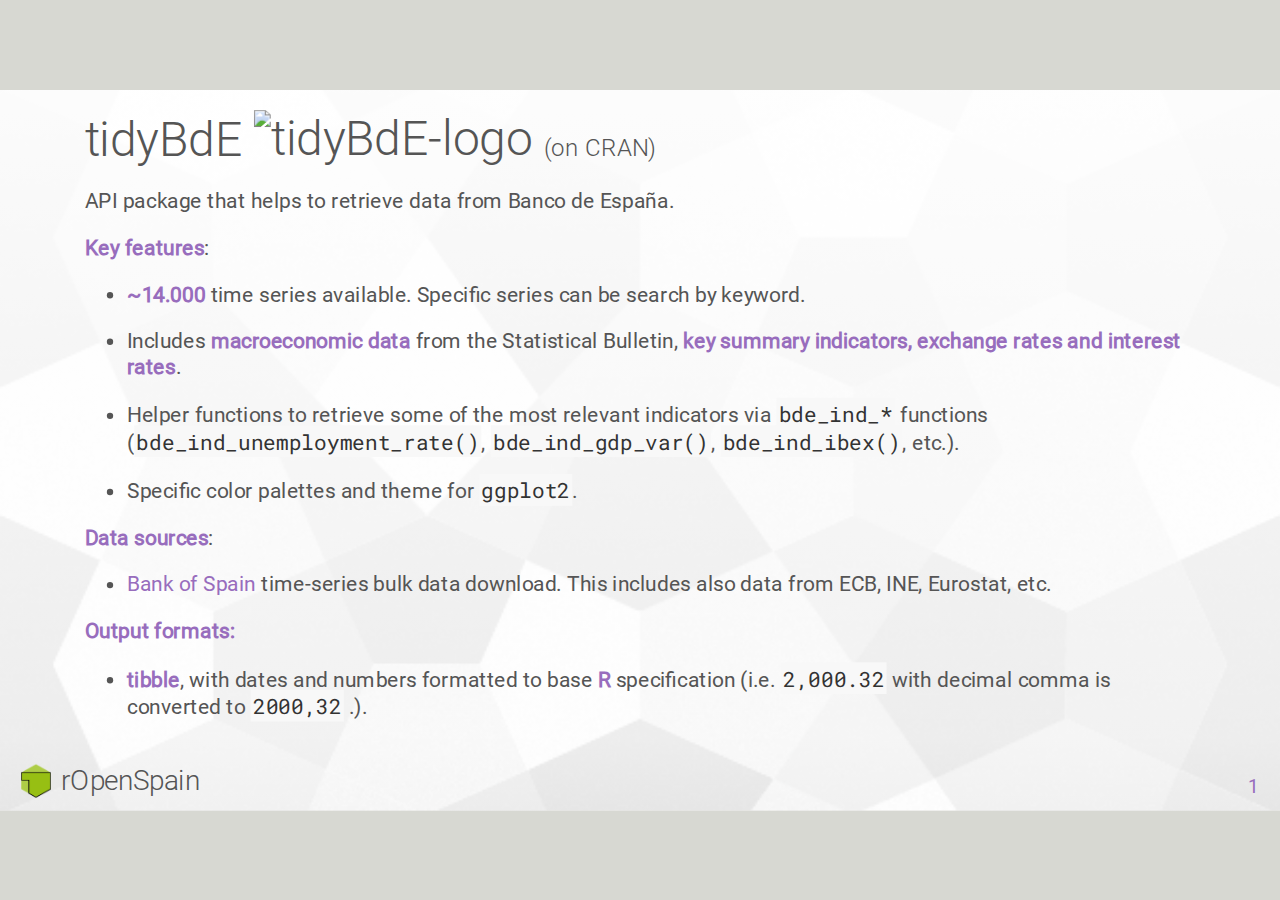
==== tidyBdE/index.html @ c5d60108 "Add tidyBdE and self-contain slides" ====
<!DOCTYPE html>
<html lang xml:lang>
  <head>
    <title>tidyBdE</title>
    <meta charset="utf-8" />
    <meta name="author" content="Diego Hernangómez" />
    <script>// Pandoc 2.9 adds attributes on both header and div. We remove the former (to
// be compatible with the behavior of Pandoc < 2.8).
document.addEventListener('DOMContentLoaded', function(e) {
  var hs = document.querySelectorAll("div.section[class*='level'] > :first-child");
  var i, h, a;
  for (i = 0; i < hs.length; i++) {
    h = hs[i];
    if (!/^h[1-6]$/i.test(h.tagName)) continue;  // it should be a header h1-h6
    a = h.attributes;
    while (a.length > 0) h.removeAttribute(a[0].name);
  }
});
</script>
    <style type="text/css">a, a > code {
color: rgb(249, 38, 114);
text-decoration: none;
}
.footnote {
position: absolute;
bottom: 3em;
padding-right: 4em;
font-size: 90%;
}
.remark-code-line-highlighted { background-color: #ffff88; }
.inverse {
background-color: #272822;
color: #d6d6d6;
text-shadow: 0 0 20px #333;
}
.inverse h1, .inverse h2, .inverse h3 {
color: #f3f3f3;
}

.left-column {
color: #777;
width: 20%;
height: 92%;
float: left;
}
.left-column h2:last-of-type, .left-column h3:last-child {
color: #000;
}
.right-column {
width: 75%;
float: right;
padding-top: 1em;
}
.pull-left {
float: left;
width: 47%;
}
.pull-right {
float: right;
width: 47%;
}
.pull-right + * {
clear: both;
}
img, video, iframe {
max-width: 100%;
}
blockquote {
border-left: solid 5px lightgray;
padding-left: 1em;
}
.remark-slide table {
margin: auto;
border-top: 1px solid #666;
border-bottom: 1px solid #666;
}
.remark-slide table thead th { border-bottom: 1px solid #ddd; }
th, td { padding: 5px; }
.remark-slide thead, .remark-slide tfoot, .remark-slide tr:nth-child(even) { background: #eee }
@page { margin: 0; }
@media print {
.remark-slide-scaler {
width: 100% !important;
height: 100% !important;
transform: scale(1) !important;
top: 0 !important;
left: 0 !important;
}
}
</style>
    <style type="text/css">
@font-face {
font-family: 'Roboto';
font-style: normal;
font-weight: 400;
font-display: swap;
src: url([data-uri]) format('truetype');
}
@font-face {
font-family: 'Roboto';
font-style: normal;
font-weight: 300;
font-display: swap;
src: url([data-uri]) format('truetype');
}
@font-face {
font-family: 'Roboto Mono';
font-style: normal;
font-weight: 400;
font-display: swap;
src: url([data-uri]) format('truetype');
}
:root {

--text-font-family: Roboto;
--text-font-is-google: 1;
--text-font-family-fallback: -apple-system, BlinkMacSystemFont, avenir next, avenir, helvetica neue, helvetica, Ubuntu, roboto, noto, segoe ui, arial;
--text-font-base: sans-serif;
--header-font-family: Roboto;
--header-font-is-google: 1;
--header-font-family-fallback: Georgia, serif;
--code-font-family: 'Roboto Mono';
--code-font-is-google: 1;
--base-font-size: 20px;
--text-font-size: 1rem;
--code-font-size: 0.7rem;
--code-inline-font-size: 1em;
--header-h1-font-size: 2.75rem;
--header-h2-font-size: 2.25rem;
--header-h3-font-size: 1.75rem;

--text-color: #555555;
--header-color: #555555;
--background-color: #FFFFFF;
--link-color: #986dbd;
--text-bold-color: #986dbd;
--code-highlight-color: rgba(255,255,0,0.5);
--inverse-text-color: #F4F0F8;
--inverse-background-color: #986dbd;
--inverse-header-color: #F4F0F8;
--inverse-link-color: #e1d5ec;
--title-slide-background-color: #986dbd;
--title-slide-text-color: #00000;
--header-background-color: #555555;
--header-background-text-color: #FFFFFF;
--base: #986dbd;
--white: #F4F0F8;
--black: #555555;
--bg-image: url([data-uri]);
}
html {
font-size: var(--base-font-size);
}
body {
font-family: var(--text-font-family), var(--text-font-family-fallback), var(--text-font-base);
font-weight: normal;
color: var(--text-color);
}
h1, h2, h3 {
font-family: var(--header-font-family), var(--header-font-family-fallback);
font-weight: 300;
color: var(--header-color);
margin-top: 0.5rem;
margin-bottom: 0.5rem;
}
.remark-slide-content {
background-color: var(--background-color);
background-image: linear-gradient(rgba(255, 255, 255, 0.9) 0%, rgba(255, 255, 255, 0.5) 90%, rgba(255, 255, 255, 0.3) 100%), var(--bg-image);
background-size: cover;
font-size: 1rem;
padding: 0.5em 4em 2.6em 4em;
width: 100%;
height: 100%;
}
.remark-slide-content h1 {
font-size: var(--header-h1-font-size);
}
.remark-slide-content h2 {
font-size: var(--header-h2-font-size);
}
.remark-slide-content h3 {
font-size: var(--header-h3-font-size);
}
.remark-code, .remark-inline-code {
font-family: var(--code-font-family), Menlo, Consolas, Monaco, Liberation Mono, Lucida Console, monospace;
}
.remark-code {
font-size: var(--code-font-size);
border: 1px solid #cccccc;
}
.remark-inline-code {
font-size: var(--code-inline-font-size);
color: #333;
background-color: #f8f8f8;
padding: 2px;
}
.remark-slide-number {
color: #986dbd;
opacity: 1;
font-size: 0.9rem;
}
strong {
font-weight: bold;
color: var(--text-bold-color);
}
a, a > code {
color: var(--link-color);
text-decoration: none;
}
.footnote {
position: absolute;
bottom: 60px;
padding-right: 4em;
font-size: 0.9em;
}
.remark-code-line-highlighted {
background-color: var(--code-highlight-color);
}
.inverse {
background-color: var(--inverse-background-color);
background-image: linear-gradient(rgba(152, 109, 189, 0.75), rgba(152, 109, 189, 0.9)), var(--bg-image);
background-size: cover;
color: var(--inverse-text-color);
text-shadow: none;
}
.inverse h1, .inverse h2, .inverse h3 {
color: var(--inverse-header-color);
}
.inverse a, .inverse a > code {
color: var(--inverse-link-color);
}
.end-slide {
background-color: #c8b1dc;
background-image: linear-gradient(rgba(200, 177, 220, 0.1), rgba(200, 177, 220, 0.3) 60%, rgba(200, 177, 220, 0.7)), var(--bg-image);
background-size: cover;
text-shadow: none;
color: black;
}
.end-slide .remark-slide-number {
display: none;
}
.end-slide .ros-footer {
display: none;
}
.title-slide, .title-slide h1, .title-slide h2, .title-slide h3 {
color: var(--title-slide-text-color);
}
.title-slide {
background-color: var(--title-slide-background-color);
background-image: var(--bg-image);
background-size: cover;
}
.title-slide h1 {
margin: 8.5rem 0 8.5rem 0;	}
.title-slide h2, .title-slide h3 {
text-align: left;
}
.title-slide h2{
font-size: 2rem;	}
.title-slide h3{
font-size: 1.1rem;	}
.title-slide .remark-slide-number {
display: none;
}

.left-column {
width: 20%;
height: 92%;
float: left;
}
.left-column h2, .left-column h3 {
color: #986dbd99;
}
.left-column h2:last-of-type, .left-column h3:last-child {
color: #986dbd;
}
.right-column {
width: 75%;
float: right;
padding-top: 1em;
}
.pull-left {
float: left;
width: 47%;
}
.pull-right {
float: right;
width: 47%;
}
.pull-right + * {
clear: both;
}
img, video, iframe {
max-width: 100%;
}
blockquote {
border-left: solid 5px #986dbd80;
padding-left: 1em;
}
.remark-slide table {
margin: auto;
border-top: 1px solid #666;
border-bottom: 1px solid #666;
}
.remark-slide table thead th {
border-bottom: 1px solid #ddd;
}
th, td {
padding: 5px;
}
.remark-slide thead, .remark-slide tfoot, .remark-slide tr:nth-child(even) {
background: #EAE1F1;
}
table.dataTable tbody {
background-color: var(--background-color);
color: var(--text-color);
}
table.dataTable.display tbody tr.odd {
background-color: var(--background-color);
}
table.dataTable.display tbody tr.even {
background-color: #EAE1F1;
}
table.dataTable.hover tbody tr:hover, table.dataTable.display tbody tr:hover {
background-color: rgba(255, 255, 255, 0.5);
}
.dataTables_wrapper .dataTables_length, .dataTables_wrapper .dataTables_filter, .dataTables_wrapper .dataTables_info, .dataTables_wrapper .dataTables_processing, .dataTables_wrapper .dataTables_paginate {
color: var(--text-color);
}
.dataTables_wrapper .dataTables_paginate .paginate_button {
color: var(--text-color) !important;
}

.remark-slide-content.header_background > h1 {
display: block;
position: absolute;
top: 0;
left: 0;
width: 100%;
background: var(--header-background-color);
color: var(--header-background-text-color);
padding: 2rem 64px 1.5rem 64px;
margin-top: 0;
box-sizing: border-box;
}
.remark-slide-content.header_background {
padding-top: 7rem;
}
@page { margin: 0; }
@media print {
.remark-slide-scaler {
width: 100% !important;
height: 100% !important;
transform: scale(1) !important;
top: 0 !important;
left: 0 !important;
}
}
.base {
color: var(--base);
}
.bg-base {
background-color: var(--base);
}
.white {
color: var(--white);
}
.bg-white {
background-color: var(--white);
}
.black {
color: var(--black);
}
.bg-black {
background-color: var(--black);
}

.title-slide {
background-color: white;
}
.title-slide .ros-footer {
display: none;
}
.inverse .remark-slide-number,
.inverse .ros-footer,
.inverse .ros-footer a {
color: white;	}
.ros-footer {
bottom: 12px;
opacity: .5;
position: absolute;
left: 20px;	color: #555555;
font-family: var(--text-font-family), var(--text-font-family-fallback), var(--text-font-base);
font-weight: 300;
font-size: 1.3rem;
opacity: 1;
}
.ros-footer a{
color: #555555;
}
.roslogo {
height: 32px;
margin-right: 10px;
vertical-align: middle;
margin-top: -4px;
}
</style>
  </head>
  <body>
    <textarea id="source">






## tidyBdE &lt;img src=&quot;https://ropenspain.github.io/tidyBdE/logo.png&quot; alt=&quot;tidyBdE-logo&quot; height=&quot;70&quot; style=&quot;margin-top: -10px;vertical-align: middle;&quot;&gt; &lt;span style=&quot;font-size: 50%;&quot;&gt;(on CRAN)&lt;/span&gt;

API package that helps to retrieve data from Banco de España.

**Key features**:

 - **~14.000** time series available. Specific series can be search by keyword.

- Includes **macroeconomic data** from the Statistical Bulletin, **key summary
indicators, exchange rates and interest rates**.

- Helper functions to retrieve some of the most relevant indicators via `bde_ind_*` functions
(`bde_ind_unemployment_rate()`, `bde_ind_gdp_var()`, `bde_ind_ibex()`, etc.).

- Specific color palettes and theme for `ggplot2`.

**Data sources**:

-  [Bank of Spain](https://www.bde.es/webbde/en/estadis/infoest/descarga_series_temporales.html) 
time-series bulk data download. This includes also data from ECB, INE, Eurostat, etc.
   

**Output formats:**
- **tibble**, with dates and numbers formatted to base **R** specification 
(i.e. `2,000.32` with decimal comma is converted to `2000,32` .).


---

## Quick demo


.pull-left[

```r
library(tidyBdE)
library(tidyverse)
euribor_month &lt;- bde_ind_euribor_12m_monthly() %&gt;%
  filter(Date &gt; &quot;2010-01-01&quot;)

ggplot(euribor_month, aes(Date, Euribor_12M_Monthly)) +
  geom_line(colour = bde_vivid_pal()(1)) +
  scale_y_continuous(
    labels = scales::number_format(suffix = &quot;%&quot;)
  ) +
  theme_bde() +
  labs(
    title = &quot;Euribor 12 months&quot;,
    subtitle = &quot;Monthly data&quot;,
    caption = &quot;Source: BdE&quot;
  )
```
]

.pull-right[
&lt;img src=&quot;data:image/png;base64,#index_files/figure-html/unnamed-chunk-1-1.png&quot; width=&quot;100%&quot; /&gt;
]
    </textarea>
<style data-target="print-only">@media screen {.remark-slide-container{display:block;}.remark-slide-scaler{box-shadow:none;}}</style>
<script src="data:application/javascript; charset=utf-8;base64,[base64]/[base64]/[base64]/[base64]/[base64]/[base64]/[base64]/KD86aHJ8XG57Mix9KD8hICkoPyFcMWJ1bGwgKVxuKnxccyokKS8saHRtbDovXiAqKD86Y29tbWVudHxjbG9zZWR8Y2xvc2luZykgKig/OlxuezIsfXxccyokKS8sZGVmOi9eICpcWyhbXlxdXSspXF06ICo8PyhbXlxzPl0rKT4/KD86ICtbIihdKFteXG5dKylbIildKT8gKig/OlxuK3wkKS8sdGFibGU6YyxwYXJhZ3JhcGg6L14oKD86W15cbl0rXG4/KD8haHJ8aGVhZGluZ3xsaGVhZGluZ3xibG9ja3F1b3RlfHRhZ3xkZWYpKSspXG4qLyx0ZXh0Oi9eW15cbl0rL307dS5idWxsZXQ9Lyg/OlsqKy1dfFxkK1wuKS8sdS5pdGVtPS9eKCAqKShidWxsKSBbXlxuXSooPzpcbig/IVwxYnVsbCApW15cbl0qKSovLHUuaXRlbT1vKHUuaXRlbSwiZ20iKSgvYnVsbC9nLHUuYnVsbGV0KSgpLHUubGlzdD1vKHUubGlzdCkoL2J1bGwvZyx1LmJ1bGxldCkoImhyIiwvXG4rKD89KD86ICpbLSpfXSl7Myx9ICooPzpcbit8JCkpLykoKSx1Ll90YWc9Iig/ISg/[base64]/[base64]/[base64]/Oi4qXHwuKig/OlxufCQpKSopXG4qLyx0YWJsZTovXiAqXHwoLispXG4gKlx8KCAqWy06XStbLXwgOl0qKVxuKCg/OiAqXHwuKig/[base64]/[base64]/[base64]/[base64]/[base64]/[base64]/LS0+fF48XC8/XHcrKD86IlteIl0qInwnW14nXSonfFteJyI+XSkqPz4vLGxpbms6L14hP1xbKGluc2lkZSlcXVwoaHJlZlwpLyxyZWZsaW5rOi9eIT9cWyhpbnNpZGUpXF1ccypcWyhbXlxdXSopXF0vLG5vbGluazovXiE/XFsoKD86XFtbXlxdXSpcXXxbXlxbXF1dKSopXF0vLHN0cm9uZzovXl9fKFtcc1xTXSs/KV9fKD8hXyl8XlwqXCooW1xzXFNdKz8pXCpcKig/IVwqKS8sZW06L15cYl8oKD86X198W1xzXFNdKSs/KV9cYnxeXCooKD86XCpcKnxbXHNcU10pKz8pXCooPyFcKikvLGNvZGU6L14oYCspXHMqKFtcc1xTXSo/W15gXSlccypcMSg/IWApLyxicjovXiB7Mix9XG4oPyFccyokKS8sZGVsOmMsdGV4dDovXltcc1xTXSs/KD89W1xcPCFcW18qYF18IHsyLH1cbnwkKS99O2guX2luc2lkZT0vKD86XFtbXlxdXSpcXXxbXlxbXF1dfFxdKD89W15cW10qXF0pKSovLGguX2hyZWY9L1xzKjw/KFtcc1xTXSo/KT4/[base64]/IV8pfF5cKlwqKD89XFMpKFtcc1xTXSo/XFMpXCpcKig/IVwqKS8sZW06L15fKD89XFMpKFtcc1xTXSo/XFMpXyg/IV8pfF5cKig/PVxTKShbXHNcU10qP1xTKVwqKD8hXCopL30pLGguZ2ZtPWQoe30saC5ub3JtYWwse2VzY2FwZTpvKGguZXNjYXBlKSgiXSkiLCJ+fF0pIikoKSx1cmw6L14oaHR0cHM/OlwvXC9bXlxzPF0rW148Liw6OyInKVxdXHNdKS8sZGVsOi9efn4oPz1cUykoW1xzXFNdKj9cUyl+fi8sdGV4dDpvKGgudGV4dCkoIl18Iiwifl18IikoInwiLCJ8aHR0cHM/[base64]/[base64]/ZTppKGUsITApKSsiXG48L2NvZGU+PC9wcmU+XG4iOiI8cHJlPjxjb2RlPiIrKGE/[base64]/[base64]/[base64]/[base64]/[base64]/[base64]/[base64]/ZVswXS5vZmZzZXQ8clswXS5vZmZzZXQ/[base64]/[base64]/[base64]/[base64]/IlxcLj8oIitlLmJlZ2luKyIpXFwuPyI6ZS5iZWdpbn0pLmNvbmNhdChbcy50ZXJtaW5hdG9yX2VuZCxzLmlsbGVnYWxdKS5tYXAodCkuZmlsdGVyKEJvb2xlYW4pO3MudGVybWluYXRvcnM9ZC5sZW5ndGg/[base64]/dFswXS50b0xvd2VyQ2FzZSgpOnRbMF07cmV0dXJuIGUua2V5d29yZHMuaGFzT3duUHJvcGVydHkoYSkmJmUua2V5d29yZHNbYV19ZnVuY3Rpb24gaChlLHQsYSxyKXt2YXIgcz1yPyIiOk4uY2xhc3NQcmVmaXgsbj0nPHNwYW4gY2xhc3M9IicrcyxpPWE/[base64]/[base64]/ZS5yZXBsYWNlKHgsZnVuY3Rpb24oZSx0KXtyZXR1cm4gTi51c2VCUiYmIlxuIj09PWU/Ijxicj4iOk4udGFiUmVwbGFjZT90LnJlcGxhY2UoL1x0L2csTi50YWJSZXBsYWNlKTp2b2lkIDB9KTplfWZ1bmN0aW9uIGgoZSx0LGEpe3ZhciByPXQ/[base64]/[base64]/KShcXGIwW3hYXVthLWZBLUYwLTldK3woXFxiXFxkKyhcXC5cXGQqKT98XFwuXFxkKykoW2VFXVstK10/XFxkKyk/[base64]/[base64]/XFx8IixyPSIoXFwtfFxcKyk/XFxkKyhcXC5cXGQrfFxcL1xcZCspPygoZHxlfGZ8bHxzfER8RXxGfEx8UykoXFwrfFxcLSk/XFxkKyk/[base64]/fFUpP0w/IicsZW5kOiciJyxpbGxlZ2FsOiJcXG4iLGNvbnRhaW5zOltlLkJBQ0tTTEFTSF9FU0NBUEVdfSx7YmVnaW46Jyh1OD98VSk/UiInLGVuZDonIicsY29udGFpbnM6W2UuQkFDS1NMQVNIX0VTQ0FQRV19LHtiZWdpbjoiJ1xcXFw/LiIsZW5kOiInIixpbGxlZ2FsOiIuIn1dfSxyPXtjbGFzc05hbWU6Im51bWJlciIsdmFyaWFudHM6W3tiZWdpbjoiXFxiKDBiWzAxJ19dKykifSx7YmVnaW46IlxcYihbXFxkJ19dKyhcXC5bXFxkJ19dKik/[base64]/KCIrYSsiKT8iLHM9IlxcdysiLG49dCsiIyIrcysiKFxcLiIrcysiKT8jKCIrYSsiKT8iLGk9IlxcYigiK24rInwiK3IrIikiLGw9IltBLVphLXpdKF8/[base64]/[base64]/[base64]/[base64]/fChzdGFydHM/[base64]/fHNoP3x1W3FoXT8pP2FkZCg4fDE2KT98dXNhZGE/OHwocXxzaD98dVtxaF0/KT8oYXN8c2EpeHxhbmR8YWRybD98c2JjfHJzW2JjXXxhc3J8YltseF0/[base64]/fG1vdnQ/fG12bnxtcmF8bWFyfG11bHxbdXNdbXVsbHxzbXVsW2J3dF1bYnRdfHNtdVthc11kfHNtbXVsfHNtbWxhfG1sYXx1bWxhYWx8c21sYWw/KFt3YnRdW2J0XXxkKXxtbHN8c21sc2w/W2RzXXxzbWN8c3ZjfHNldnxtaWEoW2J0XXsyfXxwaCk/fG1ycj9jMj98bWNycjI/fG1yc3xtc3J8b3JyfG9ybnxwa2godGJ8YnQpfHJiaXR8cmV2KDE2fHNoKT98c2VsfFtzdV1zYXQoMTYpP3xub3B8cG9wfHB1c2h8cmZlKFtpZF1bYWJdKT98c3RtKFtpZF1bYWJdKT98c3RyKGV4KT9bYmhkXT98KHFkPyk/c3VifChzaD98cXx1W3FoXT8pP3N1Yig4fDE2KXxbc3VdeHQoYT9ofGE/YigxNik/KXxzcnMoW2lkXVthYl0pP3xzd3BiP3xzd2l8c21pfHRzdHx0ZXF8d2ZlfHdmaXx5aWVsZCkoZXF8bmV8Y3N8Y2N8bWl8cGx8dnN8dmN8aGl8bHN8Z2V8bHR8Z3R8bGV8YWx8aHN8bG8pP1tzcHRyeF0/[base64]/IVsnXFxzXSkiLGVuZDoiKFxcbnsyfXwnKSIsY29udGFpbnM6W3tiZWdpbjoiXFxcXCdcXHciLHJlbGV2YW5jZTowfV0scmVsZXZhbmNlOjB9LHtjbGFzc05hbWU6ImVtcGhhc2lzIixiZWdpbjoiXyg/IVtfXFxzXSkiLGVuZDoiKFxcbnsyfXxfKSIscmVsZXZhbmNlOjB9LHtjbGFzc05hbWU6InN0cmluZyIsdmFyaWFudHM6W3tiZWdpbjoiYGAuKz8nJyJ9LHtiZWdpbjoiYC4rPycifV19LHtjbGFzc05hbWU6ImNvZGUiLGJlZ2luOiIoYC4rP2B8XFwrLis/[base64]/[base64]/[base64]/[base64]/IGNvbGw/IGxpc3Q/IHNldD8gaWZuPyBmbj8gYXNzb2NpYXRpdmU/IHNlcXVlbnRpYWw/IHNvcnRlZD8gY291bnRlZD8gcmV2ZXJzaWJsZT8gbnVtYmVyPyBkZWNpbWFsPyBjbGFzcz8gZGlzdGluY3Q/IGlzYT8gZmxvYXQ/IHJhdGlvbmFsPyByZWR1Y2VkPyByYXRpbz8gb2RkPyBldmVuPyBjaGFyPyBzZXE/IHZlY3Rvcj8gc3RyaW5nPyBtYXA/IG5pbD8gY29udGFpbnM/IHplcm8/IGluc3RhbmNlPyBub3QtZXZlcnk/IG5vdC1hbnk/IGxpYnNwZWM/[base64]/[base64]/[base64]/[base64]/Ri9GC0LrQuCDQutC+0L3QtdGG0L/RgNC+0YbQtdC00YPRgNGLINC60L7QvdC10YbRhNGD0L3QutGG0LjQuCDQutC+0L3QtdGG0YbQuNC60LvQsCDQutC+0L3RgdGC0LDQvdGC0LAg0L3QtSDQv9C10YDQtdC50YLQuCDQv9C10YDQtdC8INC/0LXRgNC10YfQuNGB0LvQtdC90LjQtSDQv9C+INC/0L7QutCwINC/0L7Qv9GL0YLQutCwINC/0YDQtdGA0LLQsNGC0Ywg0L/RgNC+0LTQvtC70LbQuNGC0Ywg0L/[base64]/QtdGA0LXRh9C40YHQu9C10L3QuNC1INCy0LLQtdGB0YLQuNC/0LXRgNC40L7QtCDQstCy0LXRgdGC0LjQv9C70LDQvdGB0YfQtdGC0L7QsiDQstCy0LXRgdGC0LjRgdGC0YDQvtC60YMg0LLQstC10YHRgtC40YfQuNGB0LvQviDQstC+0L/[base64]/RhiDQtNCw0YLQsNGH0LjRgdC70L4g0LTQvtCx0LDQstC40YLRjNC80LXRgdGP0YYg0LfQsNCy0LXRgNGI0LjRgtGM0YDQsNCx0L7RgtGD0YHQuNGB0YLQtdC80Ysg0LfQsNCz0L7Qu9C+0LLQvtC60YHQuNGB0YLQtdC80Ysg0LfQsNC/0LjRgdGM0LbRg9GA0L3QsNC70LDRgNC10LPQuNGB0YLRgNCw0YbQuNC4INC30LDQv9GD0YHRgtC40YLRjNC/[base64]/QutC+0LzQv9GM0Y7RgtC10YDQsCDQuNC80Y/Qv9C+0LvRjNC30L7QstCw0YLQtdC70Y8g0LrQsNGC0LDQu9C+0LPQstGA0LXQvNC10L3QvdGL0YXRhNCw0LnQu9C+0LIg0LrQsNGC0LDQu9C+0LPQuNCxINC60LDRgtCw0LvQvtCz0L/QvtC70YzQt9C+0LLQsNGC0LXQu9GPINC60LDRgtCw0LvQvtCz0L/RgNC+0LPRgNCw0LzQvNGLINC60L7QtNGB0LjQvNCyINC60L7QvNCw0L3QtNCw0YHQuNGB0YLQtdC80Ysg0LrQvtC90LPQvtC00LAg0LrQvtC90LXRhtC/[base64]/QvtC70YzQvdGL0LnRgNC10LbQuNC8INC90LDQt9Cy0LDQvdC40LXQuNC90YLQtdGA0YTQtdC50YHQsCDQvdCw0LfQstCw0L3QuNC10L3QsNCx0L7RgNCw0L/RgNCw0LIg0L3QsNC30L3QsNGH0LjRgtGM0LLQuNC0INC90LDQt9C90LDRh9C40YLRjNGB0YfQtdGCINC90LDQudGC0Lgg0L3QsNC50YLQuNC/[base64]/[base64]/[base64]/QtdGA0LjQvtC00YHRgtGAINC/0L7Qu9C90L7QtdC40LzRj9C/0L7Qu9GM0LfQvtCy0LDRgtC10LvRjyDQv9C+0LvRg9GH0LjRgtGM0LLRgNC10LzRj9GC0LAg0L/QvtC70YPRh9C40YLRjNC00LDRgtGD0YLQsCDQv9C+0LvRg9GH0LjRgtGM0LTQvtC60YPQvNC10L3RgtGC0LAg0L/QvtC70YPRh9C40YLRjNC30L3QsNGH0LXQvdC40Y/QvtGC0LHQvtGA0LAg0L/QvtC70YPRh9C40YLRjNC/0L7Qt9C40YbQuNGO0YLQsCDQv9C+0LvRg9GH0LjRgtGM0L/Rg9GB0YLQvtC10LfQvdCw0YfQtdC90LjQtSDQv9C+0LvRg9GH0LjRgtGM0YLQsCDQv9GA0LDQsiDQv9GA0LDQstC+0LTQvtGB0YLRg9C/0LAg0L/RgNC10LTRg9C/0YDQtdC20LTQtdC90LjQtSDQv9GA0LXRhNC40LrRgdCw0LLRgtC+0L3Rg9C80LXRgNCw0YbQuNC4INC/0YPRgdGC0LDRj9GB0YLRgNC+0LrQsCDQv9GD0YHRgtC+0LXQt9C90LDRh9C10L3QuNC1INGA0LDQsdC+0YfQsNGP0LTQsNGC0YLRjNC/0YPRgdGC0L7QtdC30L3QsNGH0LXQvdC40LUg0YDQsNCx0L7Rh9Cw0Y/QtNCw0YLQsCDRgNCw0LfQtNC10LvQuNGC0LXQu9GM0YHRgtGA0LDQvdC40YYg0YDQsNC30LTQtdC70LjRgtC10LvRjNGB0YLRgNC+0Log0YDQsNC30Lwg0YDQsNC30L7QsdGA0LDRgtGM0L/[base64]/[base64]/0L7Qt9C40YbQuNGO0LTQvtC60YPQvNC10L3RgtCwINGB0YfQtdGC0L/QvtC60L7QtNGDINGC0LXQutGD0YnQsNGP0LTQsNGC0LAg0YLQtdC60YPRidC10LXQstGA0LXQvNGPINGC0LjQv9C30L3QsNGH0LXQvdC40Y8g0YLQuNC/0LfQvdCw0YfQtdC90LjRj9GB0YLRgCDRg9C00LDQu9C40YLRjNC+0LHRitC10LrRgtGLINGD0YHRgtCw0L3QvtCy0LjRgtGM0YLQsNC90LAg0YPRgdGC0LDQvdC+0LLQuNGC0YzRgtCw0L/[base64]/[base64]/[base64]/IixlbmQ6Ii8/[base64]/fFxcKlxcKnxbLS8rJV4mKn5gfF18XFxbXFxdWz0/[base64]/[base64]/LyIsZW5kOiIvIn0se2JlZ2luOiIldz8lIixlbmQ6IiUifSx7YmVnaW46IiV3Py0iLGVuZDoiLSJ9LHtiZWdpbjoiJXc/[base64]/fFxcISk/[base64]/fFxcISk/[base64]/KFxcW1xcXSk/[base64]/IityKyIpIixvPSIoIityKyIoXFwuXFxkKnwiK2wrIil8XFxkK1xcLiIrcityKyJ8XFwuIithK2wrIj8pIixjPSIoMFt4WF0oIituKyJcXC4iK24rInxcXC4/IituKyIpW3BQXVsrLV0/[base64]/[base64]/XFxkKShcXC4oMjVbMC01XXwyWzAtNF1cXGR8MVxcZFxcZHxbMS05XT9cXGQpKXszfSl8OikpfCgoWzAtOUEtRmEtZl17MSw0fTopezV9KCgoOlswLTlBLUZhLWZdezEsNH0pezEsMn0pfDooKDI1WzAtNV18MlswLTRdXFxkfDFcXGRcXGR8WzEtOV0/[base64]/[base64]/XFxkKSl7M30pKXw6KSl8KChbMC05QS1GYS1mXXsxLDR9Oil7MX0oKCg6WzAtOUEtRmEtZl17MSw0fSl7MSw2fSl8KCg6WzAtOUEtRmEtZl17MSw0fSl7MCw0fTooKDI1WzAtNV18MlswLTRdXFxkfDFcXGRcXGR8WzEtOV0/[base64]/[base64]/[base64]/KT8iLGE9IlthLXpBLVpfXVxcdypbIT89XT98Wy0rfl1cXEB8PDx8Pj58PX58PT09P3w8PT58Wzw+XT0/[base64]/[base64]/KFtlRV1bLStdP1xcZCspPykiLHJlbGV2YW5jZTowfSxlLkFQT1NfU1RSSU5HX01PREUsZS5RVU9URV9TVFJJTkdfTU9ERSx7YmVnaW46IlxcPyg6Oik/KFtBLVpdXFx3Kig6Oik/[base64]/[base64]/XFxkKikoPzpbZGVdWystXT9cXGQrKT9cXGJcXC4/[base64]/[base64]/[base64]/[base64]/[base64]/[base64]/[base64]/[base64]/[base64]/[base64]/[base64]/[base64]/PVxcYnxcXCt8XFwtfFxcLikoPz1cXC5cXGR8XFxkKSg/OlxcZCspPyg/OlxcLj9cXGQqKSg/[base64]/fFxcLihbXFxkXStbXFxkX10rW1xcZF0rfFtcXGRdKykpKFtlRV1bLStdP1xcZCspPylbbExmRl0/[base64]/[base64]/[base64]/[base64]/[base64]/[base64]/[base64]/KF8qW2VFXShbLStdXFxkKF9cXGR8XFxkKSopPyk/[base64]/[base64]/XFxzKlxcQlxcLT5cXCo/IixlbmQ6IlxcLT5cXCo/In0se2JlZ2luOiIoIithKyJcXHMqKD86PXw6PSlcXHMqKT8hPyhcXCguKlxcKSk/XFxzKlxcQlstfl17MSwyfT5cXCo/IixlbmQ6Ilstfl17MSwyfT5cXCo/In0se2JlZ2luOiIoIithKyJcXHMqKD86PXw6PSlcXHMqKT8oXFwoLipcXCkpP1xccypcXEIhP1stfl17MSwyfT5cXCo/IixlbmQ6IiE/[base64]/[base64]/[base64]/OkJZXyg/[base64]/fENBTUVSQV8oPzpQSVRDSHxESVNUQU5DRXxCRUhJTkRORVNTXyg/OkFOR0xFfExBRyl8KD86Rk9DVVN8UE9TSVRJT04pKD86Xyg/OlRIUkVTSE9MRHxMT0NLRUR8TEFHKSk/fEZPQ1VTX09GRlNFVHxBQ1RJVkUpfEFOSU1fT058TE9PUHxSRVZFUlNFfFBJTkdfUE9OR3xTTU9PVEh8Uk9UQVRFfFNDQUxFfEFMTF9TSURFU3xMSU5LXyg/OlJPT1R8U0VUfEFMTF8oPzpPVEhFUlN8Q0hJTERSRU4pfFRISVMpfEFDVElWRXxQQVNTKD86SVZFfF8oPzpBTFdBWVN8SUZfTk9UX0hBTkRMRUR8TkVWRVIpKXxTQ1JJUFRFRHxDT05UUk9MXyg/OkZXRHxCQUNLfCg/OlJPVF8pPyg/OkxFRlR8UklHSFQpfFVQfERPV058KD86TUxfKT9MQlVUVE9OKXxQRVJNSVNTSU9OXyg/[base64]/OkJPRFlfU0hBUEV8UEFUSEZJTkRJTkcpX1RZUEV8KD86UlVOTklOR3xUT1RBTClfU0NSSVBUX0NPVU5UfFRPVEFMX0lOVkVOVE9SWV9DT1VOVHxTQ1JJUFRfKD86TUVNT1JZfFRJTUUpKXxUWVBFXyg/[base64]/OlNIT1VMREVSfEhBTkR8Rk9PVHxFQVJ8RVlFfFtVTF0oPzpBUk18TEVHKXxISVApfCg/OkxFRlR8UklHSFQpX1BFQ3xIVURfKD86Q0VOVEVSX1sxMl18VE9QXyg/[base64]/Ok9OTElORXxOQU1FfEJPUk58U0lNXyg/OlBPU3xTVEFUVVN8UkFUSU5HKXxQQVlJTkZPKXxQQVlNRU5UX0lORk9fKD86T05fRklMRXxVU0VEKXxSRU1PVEVfREFUQV8oPzpDSEFOTkVMfFJFUVVFU1R8UkVQTFkpfFBTWVNfKD86UEFSVF8oPzpCRl8oPzpaRVJPfE9ORSg/Ol9NSU5VU18oPzpERVNUX0NPTE9SfFNPVVJDRV8oQUxQSEF8Q09MT1IpKSk/fERFU1RfQ09MT1J8U09VUkNFXyhBTFBIQXxDT0xPUikpfEJMRU5EX0ZVTkNfKERFU1R8U09VUkNFKXxGTEFHU3woPzpTVEFSVHxFTkQpXyg/OkNPTE9SfEFMUEhBfFNDQUxFfEdMT1cpfE1BWF9BR0V8KD86UklCQk9OfFdJTkR8SU5URVJQXyg/OkNPTE9SfFNDQUxFKXxCT1VOQ0V8Rk9MTE9XXyg/OlNSQ3xWRUxPQ0lUWSl8VEFSR0VUXyg/OlBPU3xMSU5FQVIpfEVNSVNTSVZFKV9NQVNLKXxTUkNfKD86TUFYX0FHRXxQQVRURVJOfEFOR0xFXyg/OkJFR0lOfEVORCl8QlVSU1RfKD86UkFURXxQQVJUX0NPVU5UfFJBRElVU3xTUEVFRF8oPzpNSU58TUFYKSl8QUNDRUx8VEVYVFVSRXxUQVJHRVRfS0VZfE9NRUdBfFBBVFRFUk5fKD86RFJPUHxFWFBMT0RFfEFOR0xFKD86X0NPTkUoPzpfRU1QVFkpPyk/KSkpfFZFSElDTEVfKD86UkVGRVJFTkNFX0ZSQU1FfFRZUEVfKD86Tk9ORXxTTEVEfENBUnxCT0FUfEFJUlBMQU5FfEJBTExPT04pfCg/OkxJTkVBUnxBTkdVTEFSKV8oPzpGUklDVElPTl9USU1FU0NBTEV8TU9UT1JfRElSRUNUSU9OKXxMSU5FQVJfTU9UT1JfT0ZGU0VUfEhPVkVSXyg/OkhFSUdIVHxFRkZJQ0lFTkNZfFRJTUVTQ0FMRSl8QlVPWUFOQ1l8KD86TElORUFSfEFOR1VMQVIpXyg/OkRFRkxFQ1RJT05fKD86RUZGSUNJRU5DWXxUSU1FU0NBTEUpfE1PVE9SXyg/OkRFQ0FZXyk/VElNRVNDQUxFKXxWRVJUSUNBTF9BVFRSQUNUSU9OXyg/OkVGRklDSUVOQ1l8VElNRVNDQUxFKXxCQU5LSU5HXyg/OkVGRklDSUVOQ1l8TUlYfFRJTUVTQ0FMRSl8RkxBR18oPzpOT19ERUZMRUNUSU9OX1VQfExJTUlUXyg/OlJPTExfT05MWXxNT1RPUl9VUCl8SE9WRVJfKD86KD86V0FURVJ8VEVSUkFJTnxVUClfT05MWXxHTE9CQUxfSEVJR0hUKXxNT1VTRUxPT0tfKD86U1RFRVJ8QkFOSyl8Q0FNRVJBX0RFQ09VUExFRCkpfFBSSU1fKD86QUxQSEFfTU9ERSg/Ol8oPzpCTEVORHxFTUlTU0lWRXxNQVNLfE5PTkUpKT98Tk9STUFMfFNQRUNVTEFSfFRZUEUoPzpfKD86Qk9YfENZTElOREVSfFBSSVNNfFNQSEVSRXxUT1JVU3xUVUJFfFJJTkd8U0NVTFBUKSk/fEhPTEVfKD86REVGQVVMVHxDSVJDTEV8U1FVQVJFfFRSSUFOR0xFKXxNQVRFUklBTCg/Ol8oPzpTVE9ORXxNRVRBTHxHTEFTU3xXT09EfEZMRVNIfFBMQVNUSUN8UlVCQkVSKSk/fFNISU5ZXyg/Ok5PTkV8TE9XfE1FRElVTXxISUdIKXxCVU1QXyg/[base64]/[base64]/OkxPT1B8UExBWXxTQ0FMRXxaT09NKXxGSVJTVF9DTElDS19JTlRFUkFDVHwoPzpXSURUSHxIRUlHSFQpX1BJWEVMU3xXSElURUxJU1QoPzpfRU5BQkxFKT98UEVSTVNfKD86SU5URVJBQ1R8Q09OVFJPTCl8UEFSQU1fTUFYfENPTlRST0xTXyg/OlNUQU5EQVJEfE1JTkkpfFBFUk1fKD86Tk9ORXxPV05FUnxHUk9VUHxBTllPTkUpfE1BWF8oPzpVUkxfTEVOR1RIfFdISVRFTElTVF8oPzpTSVpFfENPVU5UKXwoPzpXSURUSHxIRUlHSFQpX1BJWEVMUykpKXxNQVNLXyg/OkJBU0V8T1dORVJ8R1JPVVB8RVZFUllPTkV8TkVYVCl8UEVSTV8oPzpUUkFOU0ZFUnxNT0RJRll8Q09QWXxNT1ZFfEFMTCl8UEFSQ0VMXyg/[base64]/OkdST1VQXyk/T0JKRUNUUyl8VVNFXyg/OkFDQ0VTU18oPzpHUk9VUHxMSVNUKXxCQU5fTElTVHxMQU5EX1BBU1NfTElTVCl8TE9DQUxfU09VTkRfT05MWXxSRVNUUklDVF9QVVNIT0JKRUNUfEFMTE9XXyg/OkdST1VQfEFMTClfT0JKRUNUX0VOVFJZKXxDT1VOVF8oPzpUT1RBTHxPV05FUnxHUk9VUHxPVEhFUnxTRUxFQ1RFRHxURU1QKXxERVRBSUxTXyg/Ok5BTUV8REVTQ3xPV05FUnxHUk9VUHxBUkVBfElEfFNFRV9BVkFUQVJTKSl8TElTVF9TVEFUXyg/Ok1BWHxNSU58TUVBTnxNRURJQU58U1REX0RFVnxTVU0oPzpfU1FVQVJFUyk/fE5VTV9DT1VOVHxHRU9NRVRSSUNfTUVBTnxSQU5HRSl8UEFZXyg/OkhJREV8REVGQVVMVCl8UkVHSU9OX0ZMQUdfKD86QUxMT1dfREFNQUdFfEZJWEVEX1NVTnxCTE9DS19URVJSQUZPUk18U0FOREJPWHxESVNBQkxFXyg/OkNPTExJU0lPTlN8UEhZU0lDUyl8QkxPQ0tfRkxZfEFMTE9XX0RJUkVDVF9URUxFUE9SVHxSRVNUUklDVF9QVVNIT0JKRUNUKXxIVFRQXyg/Ok1FVEhPRHxNSU1FVFlQRXxCT0RZXyg/Ok1BWExFTkdUSHxUUlVOQ0FURUQpfENVU1RPTV9IRUFERVJ8UFJBR01BX05PX0NBQ0hFfFZFUkJPU0VfVEhST1RUTEV8VkVSSUZZX0NFUlQpfFNUUklOR18oPzpUUklNKD86Xyg/OkhFQUR8VEFJTCkpPyl8Q0xJQ0tfQUNUSU9OXyg/Ok5PTkV8VE9VQ0h8U0lUfEJVWXxQQVl8T1BFTig/Ol9NRURJQSk/[base64]/OkFMTE9XRURfKD86QUdFTlR8R1JPVVApXyg/OkFERHxSRU1PVkUpfEJBTk5FRF9BR0VOVF8oPzpBRER8UkVNT1ZFKSl8REVOU0lUWXxGUklDVElPTnxSRVNUSVRVVElPTnxHUkFWSVRZX01VTFRJUExJRVJ8S0ZNXyg/OkNPTU1BTkR8Q01EXyg/OlBMQVl8U1RPUHxQQVVTRSl8TU9ERXxGT1JXQVJEfExPT1B8UElOR19QT05HfFJFVkVSU0V8REFUQXxST1RBVElPTnxUUkFOU0xBVElPTil8RVJSXyg/OkdFTkVSSUN8UEFSQ0VMX1BFUk1JU1NJT05TfE1BTEZPUk1FRF9QQVJBTVN8UlVOVElNRV9QRVJNSVNTSU9OU3xUSFJPVFRMRUQpfENIQVJBQ1RFUl8oPzpDTURfKD86KD86U01PT1RIXyk/U1RPUHxKVU1QKXxERVNJUkVEXyg/OlRVUk5fKT9TUEVFRHxSQURJVVN8U1RBWV9XSVRISU5fUEFSQ0VMfExFTkdUSHxPUklFTlRBVElPTnxBQ0NPVU5UX0ZPUl9TS0lQUEVEX0ZSQU1FU3xBVk9JREFOQ0VfTU9ERXxUWVBFKD86Xyg/OltBQkNEXXxOT05FKSk/fE1BWF8oPzpERUNFTHxUVVJOX1JBRElVU3woPzpBQ0NFTHxTUEVFRCkpKXxQVVJTVUlUXyg/Ok9GRlNFVHxGVVpaX0ZBQ1RPUnxHT0FMX1RPTEVSQU5DRXxJTlRFUkNFUFQpfFJFUVVJUkVfTElORV9PRl9TSUdIVHxGT1JDRV9ESVJFQ1RfUEFUSHxWRVJUSUNBTHxIT1JJWk9OVEFMfEFWT0lEXyg/OkNIQVJBQ1RFUlN8RFlOQU1JQ19PQlNUQUNMRVN8Tk9ORSl8UFVfKD86RVZBREVfKD86SElEREVOfFNQT1RURUQpfEZBSUxVUkVfKD86RFlOQU1JQ19QQVRIRklORElOR19ESVNBQkxFRHxJTlZBTElEXyg/OkdPQUx8U1RBUlQpfE5PXyg/Ok5BVk1FU0h8VkFMSURfREVTVElOQVRJT04pfE9USEVSfFRBUkdFVF9HT05FfCg/OlBBUkNFTF8pP1VOUkVBQ0hBQkxFKXwoPzpHT0FMfFNMT1dET1dOX0RJU1RBTkNFKV9SRUFDSEVEKXxUUkFWRVJTQUxfVFlQRSg/Ol8oPzpGQVNUfE5PTkV8U0xPVykpP3xDT05URU5UX1RZUEVfKD86QVRPTXxGT1JNfEhUTUx8SlNPTnxMTFNEfFJTU3xURVhUfFhIVE1MfFhNTCl8R0NOUF8oPzpSQURJVVN8U1RBVElDKXwoPzpQQVRST0x8V0FOREVSKV9QQVVTRV9BVF9XQVlQT0lOVFN8T1BUXyg/OkFWQVRBUnxDSEFSQUNURVJ8RVhDTFVTSU9OX1ZPTFVNRXxMRUdBQ1lfTElOS1NFVHxNQVRFUklBTF9WT0xVTUV8T1RIRVJ8U1RBVElDX09CU1RBQ0xFfFdBTEtBQkxFKXxTSU1fU1RBVF9QQ1RfQ0hBUlNfU1RFUFBFRClcXGIifSx7YmVnaW46IlxcYig/[base64]/[base64]/[base64]/fFNlbnNvcig/OlJlcGVhdHxSZW1vdmUpP3xEZXRlY3RlZCg/Ok5hbWV8S2V5fE93bmVyfFR5cGV8UG9zfFZlbHxHcmFifFJvdHxHcm91cHxMaW5rTnVtYmVyKXxEaWV8R3JvdW5kfFdpbmR8KD86W0dTXWV0KSg/[base64]/OktleWZyYW1lZE1vdGlvbnxDb250ZW50VHlwZXxSZWdpb25Qb3N8KD86QW5ndWxhcik/VmVsb2NpdHl8QnVveWFuY3l8SG92ZXJIZWlnaHR8Rm9yY2VBbmRUb3JxdWV8VGltZXJFdmVudHxTY3JpcHRTdGF0ZXxEYW1hZ2V8VGV4dHVyZUFuaW18U291bmQoPzpRdWV1ZWluZ3xSYWRpdXMpfFZlaGljbGUoPzpUeXBlfCg/OkZsb2F0fFZlY3RvcnxSb3RhdGlvbilQYXJhbSl8KD86VG91Y2h8U2l0KT9UZXh0fENhbWVyYSg/OkV5ZXxBdClPZmZzZXR8UHJpbWl0aXZlUGFyYW1zfENsaWNrQWN0aW9ufExpbmsoPzpBbHBoYXxDb2xvcnxQcmltaXRpdmVQYXJhbXMoPzpGYXN0KT98VGV4dHVyZSg/[base64]/OlByaW1pdGl2ZVBhcmFtc3xOdW1iZXIoPzpPZlNpZGVzKT98S2V5fE5hbWV8TWVkaWEpfEhUVFBIZWFkZXJ8RnJlZVVSTHN8T2JqZWN0KD86RGV0YWlsc3xQZXJtTWFza3xQcmltQ291bnQpfFBhcmNlbCg/Ok1heFByaW1zfERldGFpbHN8UHJpbSg/OkNvdW50fE93bmVycykpfEF0dGFjaGVkKD86TGlzdCk/fCg/OlNQTWF4fEZyZWV8VXNlZClNZW1vcnl8UmVnaW9uKD86TmFtZXxUaW1lRGlsYXRpb258RlBTfENvcm5lcnxBZ2VudENvdW50KXxSb290KD86UG9zaXRpb258Um90YXRpb24pfFVuaXhUaW1lfCg/[base64]/OlBvc3xSb3QpfFZlbHxBY2NlbHxPbWVnYXxUaW1lKD86c3RhbXB8T2ZEYXkpfCg/Ok9iamVjdHxDZW50ZXJPZik/TWFzc3xNYXNzTUtTfEVuZXJneXxPd25lcnwoPzpPd25lcik/[base64]/OlNpemV8SW5mb3xMYW5ndWFnZXxMaXN0KXxMYW5kT3duZXJBdHxOb3RlY2FyZExpbmV8U2NyaXB0KD86TmFtZXxTdGF0ZSkpfCg/OkdldHxSZXNldHxHZXRBbmRSZXNldClUaW1lfFBsYXlTb3VuZCg/OlNsYXZlKT98TG9vcFNvdW5kKD86TWFzdGVyfFNsYXZlKT98KD86VHJpZ2dlcnxTdG9wfFByZWxvYWQpU291bmR8KD86KD86R2V0fERlbGV0ZSlTdWJ8SW5zZXJ0KVN0cmluZ3xUbyg/OlVwcGVyfExvd2VyKXxHaXZlKD86SW52ZW50b3J5TGlzdHxNb25leSl8UmV6T2JqZWN0fCg/OlN0b3ApP0xvb2tBdHxTbGVlcHxDb2xsaXNpb25GaWx0ZXJ8KD86VGFrZXxSZWxlYXNlKUNvbnRyb2xzfERldGFjaEZyb21BdmF0YXJ8QXR0YWNoVG9BdmF0YXIoPzpUZW1wKT98SW5zdGFudE1lc3NhZ2V8KD86R2V0TmV4dCk/RW1haWx8U3RvcEhvdmVyfE1pbkV2ZW50RGVsYXl8Um90TG9va0F0fFN0cmluZyg/Okxlbmd0aHxUcmltKXwoPzpTdGFydHxTdG9wKUFuaW1hdGlvbnxUYXJnZXRPbWVnYXxSZXF1ZXN0KD86RXhwZXJpZW5jZSk/UGVybWlzc2lvbnN8KD86Q3JlYXRlfEJyZWFrKUxpbmt8QnJlYWtBbGxMaW5rc3woPzpHaXZlfFJlbW92ZSlJbnZlbnRvcnl8V2F0ZXJ8UGFzc1RvdWNoZXN8UmVxdWVzdCg/OkFnZW50fEludmVudG9yeSlEYXRhfFRlbGVwb3J0QWdlbnQoPzpIb21lfEdsb2JhbENvb3Jkcyk/fE1vZGlmeUxhbmR8Q29sbGlzaW9uU291bmR8UmVzZXRTY3JpcHR8TWVzc2FnZUxpbmtlZHxQdXNoT2JqZWN0fFBhc3NDb2xsaXNpb25zfEF4aXNBbmdsZTJSb3R8Um90Mig/OkF4aXN8QW5nbGUpfEEoPzpjb3N8c2luKXxBbmdsZUJldHdlZW58QWxsb3dJbnZlbnRvcnlEcm9wfFN1YlN0cmluZ0luZGV4fExpc3QyKD86Q1NWfEludGVnZXJ8SnNvbnxGbG9hdHxTdHJpbmd8S2V5fFZlY3RvcnxSb3R8TGlzdCg/[base64]/OlNldHxSZW1vdmUpVmVoaWNsZUZsYWdzfCg/[base64]/OlN0cmluZ3xJbnRlZ2VyKXxQYXJzZVN0cmluZ0tlZXBOdWxsc3xSZXpBdFJvb3R8UmVxdWVzdFNpbXVsYXRvckRhdGF8Rm9yY2VNb3VzZWxvb2t8KD86TG9hZHxSZWxlYXNlfCg/OkV8VW5lKXNjYXBlKVVSTHxQYXJjZWxNZWRpYSg/[base64]/[base64]/fCg/OmxhbmRfKT9jb2xsaXNpb24oPzpfKD86c3RhcnR8ZW5kKSk/fHRpbWVyfGxpc3RlbnwoPzpub18pP3NlbnNvcnxjb250cm9sfCg/Om5vdF8pP2F0Xyg/OnJvdF8pP3RhcmdldHxtb25leXxlbWFpbHxleHBlcmllbmNlX3Blcm1pc3Npb25zKD86X2RlbmllZCk/fHJ1bl90aW1lX3Blcm1pc3Npb25zfGNoYW5nZWR8YXR0YWNofGRhdGFzZXJ2ZXJ8bW92aW5nXyg/OnN0YXJ0fGVuZCl8bGlua19tZXNzYWdlfCg/[base64]/XFwqIn0se2JlZ2luOiJfLis/XyIscmVsZXZhbmNlOjB9XX0se2NsYXNzTmFtZToicXVvdGUiLGJlZ2luOiJePlxccysiLGVuZDoiJCJ9LHtjbGFzc05hbWU6ImNvZGUiLHZhcmlhbnRzOlt7YmVnaW46Il5gYGB3KnMqJCIsZW5kOiJeYGBgcyokIn0se2JlZ2luOiJgLis/YCJ9LHtiZWdpbjoiXiggezR9fFx0KSIsZW5kOiIkIixyZWxldmFuY2U6MH1dfSx7YmVnaW46Il5bLVxcKl17Myx9IixlbmQ6IiQifSx7YmVnaW46IlxcWy4rP1xcXVtcXChcXFtdLio/[base64]/[base64]/bD98Ymd0emw/fGJsZXpsP3xibHR6KGFsKT9sP3xibmVsP3xjbFtvel18ZGl2dT98ZXh0fGluc3xqKGFsKT98amFsciguaGIpP3xqciguaGIpP3xsYnU/fGxodT98bGx8bHVpfGx3W2xyXT98bWFkZHU/fG1maGl8bWZsb3xtb3ZufG1vdnp8bW92ZXxtc3VidT98bXRoaXxtdGxvfG11bHxtdWx0dT98bm9wfG5vcnxvcmk/fHJvdHJ2P3xzYnxzY3xzZVtiaF18c2h8c2xsdj98c2x0aT91P3xzcmF2P3xzcmx2P3xzdWJ1P3xzd1tscl0/fHhvcmk/fHdzYmh8YWJzLltzZF18YWRkLltzZF18YWxudi5wc3xiYzFbZnRdbD98Yy4ocz9mfHVufHU/[base64]/YzF8bHV4YzF8bHd4P2MxfG1hZGQuW3NkXXxtZmMxfG1vdltmbnR6XT8uW2RzXXxtc3ViLltzZF18bXRoP2MxfG11bC5bZHNdfG5lZy5bZHNdfG5tYWRkLltkc118bm1zdWIuW2RzXXxwW2x1XVtsdV0ucHN8cmVjaXAuZm10fHI/c3FydC5bZHNdfHNkeD9jMXxzdWIuW2RzXXxzdXhjMXxzd3g/YzF8YnJlYWt8Y2FjaGV8ZD9lcmV0fFtkZV1pfGVoYnxtZmMwfG10YzB8cGF1c2V8cHJlZng/fHJkaHdyfHJkcGdwcnxzZGJicHxzc25vcHxzeW5jaT98c3lzY2FsbHx0ZXFpP3x0Z2VpP3U/fHRsYihwfHJ8d1tpcl0pfHRsdGk/[base64]/[base64]/[base64]/[base64]/W2lJdVVdKDh8MTZ8MzJ8NjQpKT8vfSx7YmVnaW46L1xiKDBvWzAtN11bXzAtN10qKSgnP1tpSXVVZkZdKDh8MTZ8MzJ8NjQpKT8vfSx7YmVnaW46L1xiKDAoYnxCKVswMV1bXzAxXSopKCc/W2lJdVVmRl0oOHwxNnwzMnw2NCkpPy99LHtiZWdpbjovXGIoXGRbX1xkXSopKCc/[base64]/[base64]/WzAtOV9dKyk/[base64]/XFxkKyk/[base64]/[base64]/[base64]/[base64]/[base64]/[base64]/[base64]/KXxbMF9dXFxiIixyZWxldmFuY2U6MH0sbl19XSxyZWxldmFuY2U6MH1dfX19LHtuYW1lOiJwdXJlYmFzaWMiLGNyZWF0ZTpmdW5jdGlvbihlKXt2YXIgdD17Y2xhc3NOYW1lOiJzdHJpbmciLGJlZ2luOicofik/[base64]/cj8nJycvLGVuZDovJycnLyxjb250YWluczpbdF0scmVsZXZhbmNlOjEwfSx7YmVnaW46Lyh1fGIpP3I/[base64]/OmlcXGIpPyIscmVsZXZhbmNlOjB9LHtjbGFzc05hbWU6Im51bWJlciIsYmVnaW46IlxcZCsoPzpcXC5cXGQqKT8oPzpbZUVdWytcXC1dP1xcZCopP2k/XFxiIixyZWxldmFuY2U6MH0se2NsYXNzTmFtZToibnVtYmVyIixiZWdpbjoiXFwuXFxkKyg/OltlRV1bK1xcLV0/XFxkKik/[base64]/[base64]/PCIsZW5kOiI+In0se2JlZ2luOiIlW3FRd1d4XT8vIixlbmQ6Ii8ifSx7YmVnaW46IiVbcVF3V3hdPyUiLGVuZDoiJSJ9LHtiZWdpbjoiJVtxUXdXeF0/LSIsZW5kOiItIn0se2JlZ2luOiIlW3FRd1d4XT9cXHwiLGVuZDoiXFx8In0se2JlZ2luOi9cQlw/[base64]/fFxcISk/[base64]/IlwxKD8hIykvfSx7YmVnaW46L2I/[base64]/[base64]/XFxkKyhbLi9dXFxkKyk/[base64]/IGNoYXItY2k8PT8gY2hhci1jaTw/IGNoYXItY2k9PyBjaGFyLWNpPj0/IGNoYXItY2k+PyBjaGFyLWRvd25jYXNlIGNoYXItbG93ZXItY2FzZT8gY2hhci1udW1lcmljPyBjaGFyLXJlYWR5PyBjaGFyLXVwY2FzZSBjaGFyLXVwcGVyLWNhc2U/IGNoYXItd2hpdGVzcGFjZT8gY2hhcjw9PyBjaGFyPD8gY2hhcj0/IGNoYXI+PT8gY2hhcj4/IGNoYXI/IGNsb3NlLWlucHV0LXBvcnQgY2xvc2Utb3V0cHV0LXBvcnQgY29tcGxleD8gY29ucyBjb3MgY3VycmVudC1pbnB1dC1wb3J0IGN1cnJlbnQtb3V0cHV0LXBvcnQgZGVub21pbmF0b3IgZGlzcGxheSBlb2Ytb2JqZWN0PyBlcT8gZXF1YWw/IGVxdj8gZXZhbCBldmVuPyBleGFjdC0+aW5leGFjdCBleGFjdD8gZXhwIGV4cHQgZmxvb3IgZm9yY2UgZ2NkIGltYWctcGFydCBpbmV4YWN0LT5leGFjdCBpbmV4YWN0PyBpbnB1dC1wb3J0PyBpbnRlZ2VyLT5jaGFyIGludGVnZXI/[base64]/IG5ld2xpbmUgbm90IG51bGwtZW52aXJvbm1lbnQgbnVsbD8gbnVtYmVyLT5zdHJpbmcgbnVtYmVyPyBudW1lcmF0b3Igb2RkPyBvcGVuLWlucHV0LWZpbGUgb3Blbi1vdXRwdXQtZmlsZSBvdXRwdXQtcG9ydD8gcGFpcj8gcGVlay1jaGFyIHBvcnQ/IHBvc2l0aXZlPyBwcm9jZWR1cmU/IHF1YXNpcXVvdGUgcXVvdGUgcXVvdGllbnQgcmF0aW9uYWw/[base64]/IHN0cmluZz4/[base64]/[base64]/[base64]/[base64]/[base64]/WzAtOV9dKyk/[base64]/XFxiIixyZWxldmFuY2U6MH0se2NsYXNzTmFtZToibnVtYmVyIixiZWdpbjoiXFxkKyg/OltlRV1bK1xcLV0/XFxkKik/TFxcYiIscmVsZXZhbmNlOjB9LHtjbGFzc05hbWU6Im51bWJlciIsYmVnaW46IlxcZCtcXC4oPyFcXGQpKD86aVxcYik/IixyZWxldmFuY2U6MH0se2NsYXNzTmFtZToibnVtYmVyIixiZWdpbjoiXFxkKyg/OlxcLlxcZCopPyg/OltlRV1bK1xcLV0/XFxkKik/[base64]/[base64]/[base64]/[base64]/[base64]/W2EtekEtWl9dKCg6Oik/W2EtekEtWjAtOV9dKSoiLGVuZDoiWyBcXHRcXG5cXHJdIixlbmRzV2l0aFBhcmVudDohMCxleGNsdWRlRW5kOiEwfV19LHtleGNsdWRlRW5kOiEwLHZhcmlhbnRzOlt7YmVnaW46IlxcJChcXHspPyg6Oik/W2EtekEtWl9dKCg6Oik/W2EtekEtWjAtOV9dKSpcXCgoW2EtekEtWjAtOV9dKSpcXCkiLGVuZDoiW15hLXpBLVowLTlfXFx9XFwkXSJ9LHtiZWdpbjoiXFwkKFxceyk/[base64]/[base64]/XGQqXC4/[base64]/[base64]/[base64]/XFwuWzAtOV9dKig/OltlRV1bKy1dP1swLTlfXSspP3woMFtYeF0pP1swLTldWzAtOV9dKlxcLj9bMC05X10qKD86W3BQXSg/OlsrLV0/WzAtOV9dKyk/KT8pXFxiIixyZWxldmFuY2U6MH0se2JlZ2luOiJcXCRbMC05XVswLTlBLUZhLWZdKiIscmVsZXZhbmNlOjB9LHtiZWdpbjoiXFxiKD86WzAtOUEtRmEtZl1bMC05QS1GYS1mX10qW0hoXXxbMC05XVswLTlfXSpbRGRUdF0/[base64]/IHRyYW5zbGF0ZV8/eCB0cmFuc2xhdGVfP3kgdHJhbnNsYXRlXz96PyByb3RhdGVfP3ggcm90YXRlXz95IHJvdGF0ZV8/[base64]/[base64]/eG1sLyxlbmQ6L1w/[base64]/IixlbmQ6IlslLV0/[base64]/[base64]/[base64]/Ol58XG4pKCB7NH1bXlxuXStcbiopKy8sSU5MSU5FX0NPREU6L2AoW15gXSs/KWAvLENPTlRFTlQ6Lyg/OlxcKT8oKD86XC5bYS16QS1aX1wtXVthLXpBLVpcLV8wLTldKikrKVxbLyxGRU5DRVM6Lyg/Ol58XG4pICooYHszLH18fnszLH0pICooPzpcUyspPyAqXG4oPzpbXHNcU10rPylccypcNCAqKD86XG4rfCQpLyxERUY6Lyg/Ol58XG4pICpcWyhbXlxdXSspXF06ICo8PyhbXlxzPl0rKT4/KD86ICtbIihdKFteXG5dKylbIildKT8gKig/[base64]/[base64]/cz1pW2UucHJvcGVydGllcy50ZW1wbGF0ZV06ImZhbHNlIj09PWUucHJvcGVydGllcy5sYXlvdXQ/[base64]/[base64]/YVtyXSs9dDphLnB1c2godCl9ZnVuY3Rpb24gbChlLHQpe2Zvcih2YXIgYSxyPS9eXG4qKFstXHddKyk6KFteJFxuXSopfFxuKig/OjwhLS1ccyopKFstXHddKyk6KFteJFxuXSo/KSg/OlxzKi0tPikvaTtudWxsIT09KGE9ci5leGVjKGUpKTspZT1lLnN1YnN0cigwLGEuaW5kZXgpK2Uuc3Vic3RyKGEuaW5kZXgrYVswXS5sZW5ndGgpLHZvaWQgMCE9PWFbMV0/[base64]/[base64]/[base64]/[base64]/KShbXlwpXSs/[base64]/[base64]/[base64]/[base64]/IjoiOiI6MCIpK2F9fX0seyIuLi8uLi91dGlscyI6MjR9XX0se30sWzRdKTs="></script>
<script>// On load
window.onload = function () {addfooter(slideshow)};

function addfooter(varObject) {

var all = document.getElementsByClassName('remark-slide-number');
	for (var i = 0; i < all.length; i++) {
		all[i].insertAdjacentHTML('beforebegin','<div class="ros-footer">' +
												'<a href="https://ropenspain.es/">' +
												'<img src="[data-uri]"' +
												' alt="rostemplate-logo" class="roslogo">' +												
												'rOpenSpain</a></div>');
	}
}
	
	</script>
<script>var slideshow = remark.create({
"slideNumberFormat": "%current%",
"highlightStyle": "github",
"highlightLines": true,
"ratio": "16:9",
"countIncrementalSlides": true
});
if (window.HTMLWidgets) slideshow.on('afterShowSlide', function (slide) {
  window.dispatchEvent(new Event('resize'));
});
(function(d) {
  var s = d.createElement("style"), r = d.querySelector(".remark-slide-scaler");
  if (!r) return;
  s.type = "text/css"; s.innerHTML = "@page {size: " + r.style.width + " " + r.style.height +"; }";
  d.head.appendChild(s);
})(document);

(function(d) {
  var el = d.getElementsByClassName("remark-slides-area");
  if (!el) return;
  var slide, slides = slideshow.getSlides(), els = el[0].children;
  for (var i = 1; i < slides.length; i++) {
    slide = slides[i];
    if (slide.properties.continued === "true" || slide.properties.count === "false") {
      els[i - 1].className += ' has-continuation';
    }
  }
  var s = d.createElement("style");
  s.type = "text/css"; s.innerHTML = "@media print { .has-continuation { display: none; } }";
  d.head.appendChild(s);
})(document);
// delete the temporary CSS (for displaying all slides initially) when the user
// starts to view slides
(function() {
  var deleted = false;
  slideshow.on('beforeShowSlide', function(slide) {
    if (deleted) return;
    var sheets = document.styleSheets, node;
    for (var i = 0; i < sheets.length; i++) {
      node = sheets[i].ownerNode;
      if (node.dataset["target"] !== "print-only") continue;
      node.parentNode.removeChild(node);
    }
    deleted = true;
  });
})();
// add `data-at-shortcutkeys` attribute to <body> to resolve conflicts with JAWS
// screen reader (see PR #262)
(function(d) {
  let res = {};
  d.querySelectorAll('.remark-help-content table tr').forEach(tr => {
    const t = tr.querySelector('td:nth-child(2)').innerText;
    tr.querySelectorAll('td:first-child .key').forEach(key => {
      const k = key.innerText;
      if (/^[a-z]$/.test(k)) res[k] = t;  // must be a single letter (key)
    });
  });
  d.body.setAttribute('data-at-shortcutkeys', JSON.stringify(res));
})(document);
(function() {
  "use strict"
  // Replace <script> tags in slides area to make them executable
  var scripts = document.querySelectorAll(
    '.remark-slides-area .remark-slide-container script'
  );
  if (!scripts.length) return;
  for (var i = 0; i < scripts.length; i++) {
    var s = document.createElement('script');
    var code = document.createTextNode(scripts[i].textContent);
    s.appendChild(code);
    var scriptAttrs = scripts[i].attributes;
    for (var j = 0; j < scriptAttrs.length; j++) {
      s.setAttribute(scriptAttrs[j].name, scriptAttrs[j].value);
    }
    scripts[i].parentElement.replaceChild(s, scripts[i]);
  }
})();
(function() {
  var links = document.getElementsByTagName('a');
  for (var i = 0; i < links.length; i++) {
    if (/^(https?:)?\/\//.test(links[i].getAttribute('href'))) {
      links[i].target = '_blank';
    }
  }
})();
// adds .remark-code-has-line-highlighted class to <pre> parent elements
// of code chunks containing highlighted lines with class .remark-code-line-highlighted
(function(d) {
  const hlines = d.querySelectorAll('.remark-code-line-highlighted');
  const preParents = [];
  const findPreParent = function(line, p = 0) {
    if (p > 1) return null; // traverse up no further than grandparent
    const el = line.parentElement;
    return el.tagName === "PRE" ? el : findPreParent(el, ++p);
  };

  for (let line of hlines) {
    let pre = findPreParent(line);
    if (pre && !preParents.includes(pre)) preParents.push(pre);
  }
  preParents.forEach(p => p.classList.add("remark-code-has-line-highlighted"));
})(document);</script>
<script>(function(data, token) {
  // data is an object of the form { path: base64 data }; we need to move base64
  // data back to HTML nodes (e.g., into the 'src' attribute of <img>)
  var i, s, d, el, els;
  els = document.querySelectorAll('img[src^="' + token + '"]');
  for (i = 0; i < els.length; i++) {
    el = els[i]; s = el.src.replace(token, ''); d = data[s];
    if (d) el.src = d;
  }
  els = document.querySelectorAll('div.remark-slide-content[style]');
  for (i = 0; i < els.length; i++) {
    el = els[i]; s = el.style.backgroundImage; if (!s) continue;
    s = s.match(/^url\("?(.+?)"?\)$/); if (!s || s.length < 2) continue;
    s = s[1].replace(token, ''); d = data[s];
    if (d) el.style.backgroundImage = 'url("' + d + '")';
  }
})({
"index_files/figure-html/unnamed-chunk-1-1.png": "[data-uri]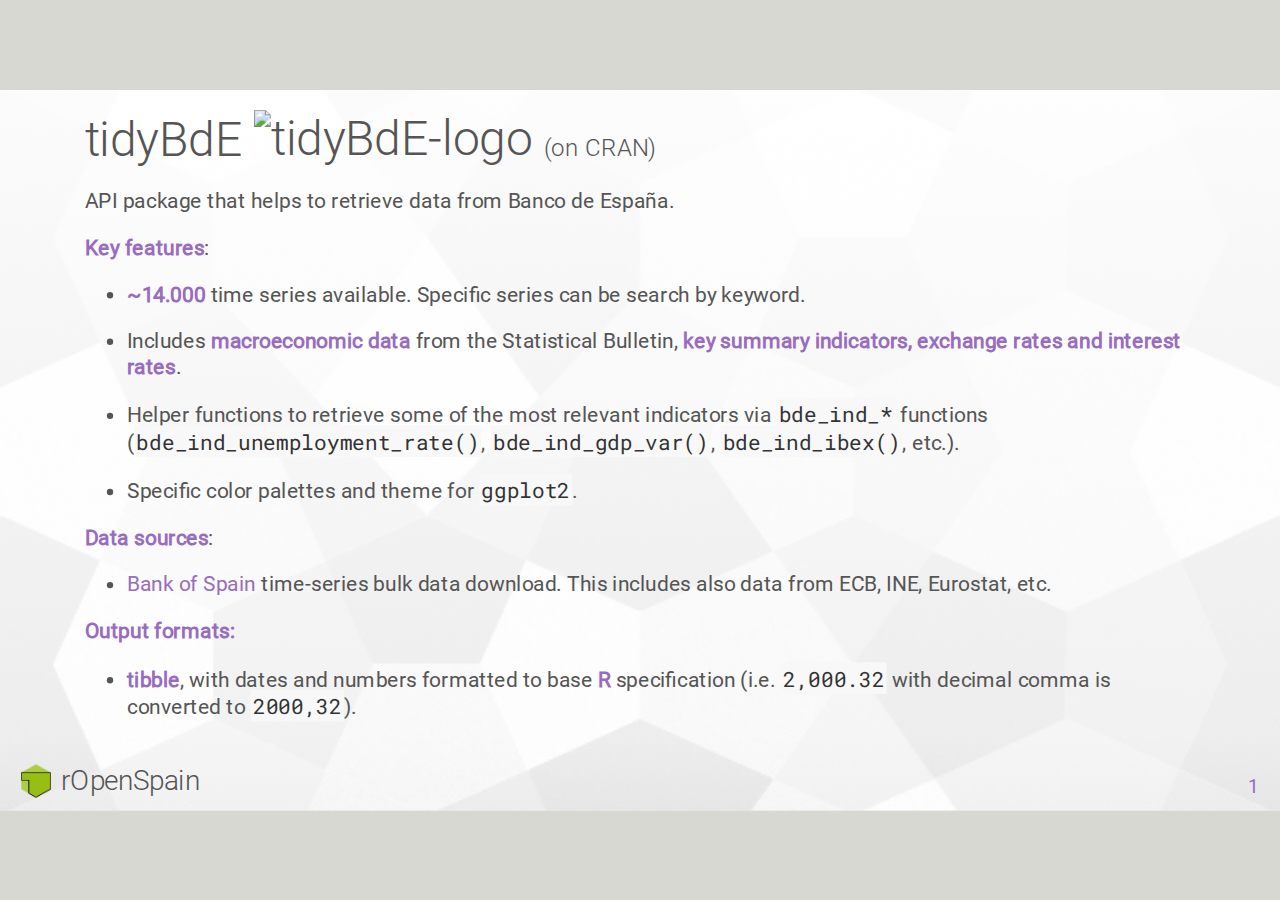
